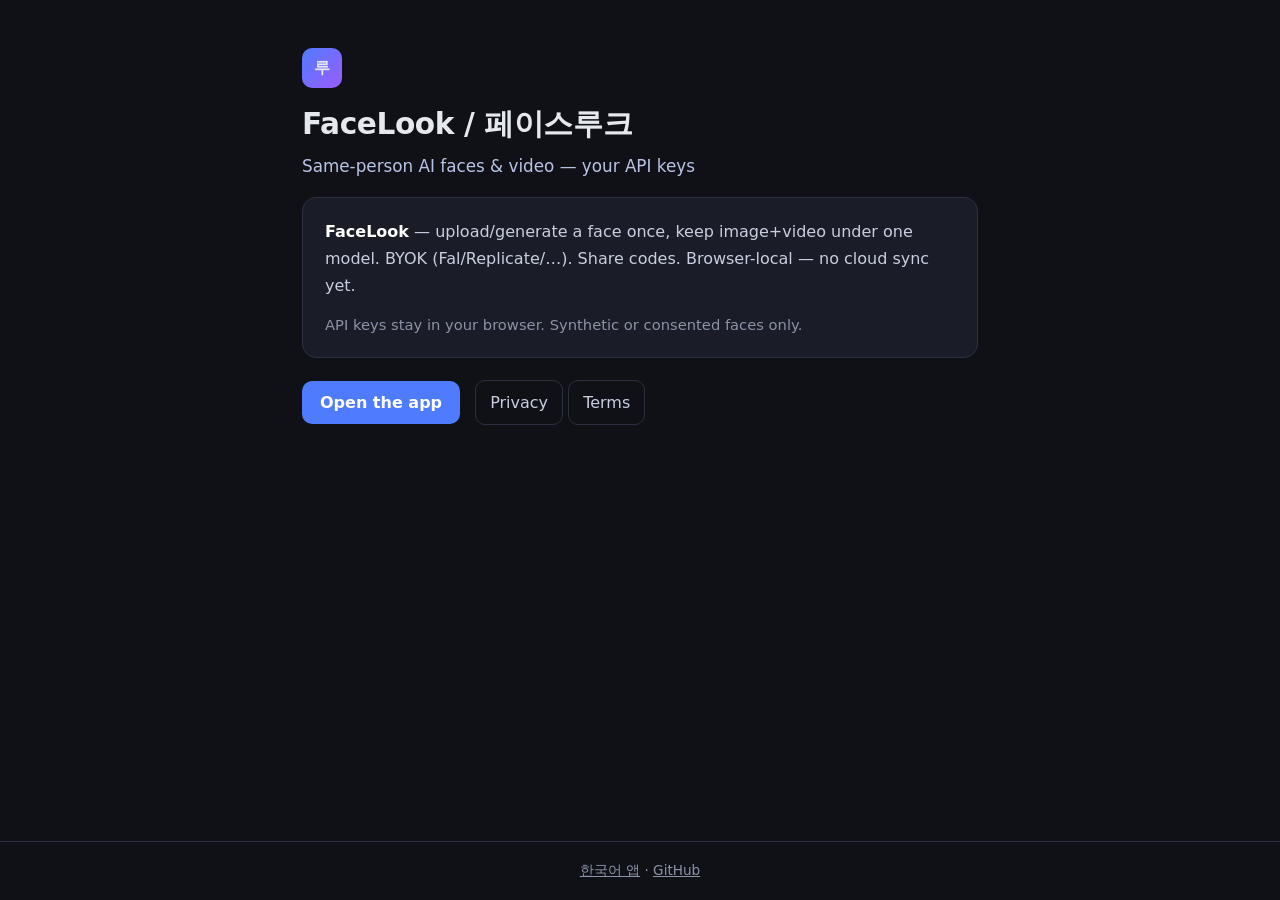
==== en/index.html @ fd078dce "Add SEO pack, EN landing, Privacy/Terms, and marketing assets Ship minimum SEO (meta/OG/Twitter/JSON" ====
<!doctype html>
<html lang="en">
<head>
<meta charset="utf-8">
<meta name="viewport" content="width=device-width, initial-scale=1">
<title>FaceLook — Same-person AI faces &amp; video (BYOK)</title>
<meta name="description" content="FaceLook — upload/generate a face once, keep image+video under one model. BYOK (Fal/Replicate/…). Share codes. Browser-local — no cloud sync yet.">
<link rel="canonical" href="https://lukemodel.com/en/">
<meta property="og:type" content="website">
<meta property="og:url" content="https://lukemodel.com/en/">
<meta property="og:title" content="FaceLook — Same-person AI faces &amp; video">
<meta property="og:description" content="Upload/generate a face once, keep image+video under one model. BYOK. Browser-local.">
<meta property="og:image" content="https://lukemodel.com/og.png">
<meta name="twitter:card" content="summary_large_image">
<meta name="twitter:title" content="FaceLook — Same-person AI faces &amp; video">
<meta name="twitter:description" content="BYOK face+video studio. Browser-local. Share codes.">
<meta name="twitter:image" content="https://lukemodel.com/og.png">
<style>
*{box-sizing:border-box;margin:0;padding:0}
body{font-family:system-ui,sans-serif;background:#0f1117;color:#e6e8ef;min-height:100vh;display:flex;flex-direction:column}
.wrap{max-width:720px;margin:0 auto;padding:48px 22px;flex:1}
.mark{display:inline-flex;width:40px;height:40px;border-radius:10px;background:linear-gradient(135deg,#4f7cff,#9b5cff);align-items:center;justify-content:center;font-weight:800;margin-bottom:18px}
h1{font-size:1.85rem;letter-spacing:-.4px;margin-bottom:10px;line-height:1.25}
.tag{font-size:1.05rem;color:#b9c4e4;margin-bottom:18px;line-height:1.55}
.box{background:#1a1d27;border:1px solid #2b3040;border-radius:14px;padding:20px 22px;line-height:1.7;color:#c9cfe0;margin-bottom:22px}
.box strong{color:#fff}
.cta{display:inline-block;background:#4f7cff;color:#fff;font-weight:700;text-decoration:none;padding:12px 18px;border-radius:10px;margin-right:10px}
.ghost{display:inline-block;color:#c9cfe0;text-decoration:none;padding:12px 14px;border:1px solid #2b3040;border-radius:10px}
.foot{padding:20px;text-align:center;color:#8b93a7;font-size:.85rem;border-top:1px solid #2b3040}
.foot a{color:#8b93a7}
</style>
</head>
<body>
<div class="wrap">
  <div class="mark">루</div>
  <h1>FaceLook / 페이스루크</h1>
  <p class="tag">Same-person AI faces &amp; video — your API keys</p>
  <div class="box">
    <p><strong>FaceLook</strong> — upload/generate a face once, keep image+video under one model. BYOK (Fal/Replicate/…). Share codes. Browser-local — no cloud sync yet.</p>
    <p style="margin-top:12px;font-size:.92rem;color:#8b93a7">API keys stay in your browser. Synthetic or consented faces only.</p>
  </div>
  <p>
    <a class="cta" href="/">Open the app</a>
    <a class="ghost" href="/privacy.html">Privacy</a>
    <a class="ghost" href="/terms.html">Terms</a>
  </p>
</div>
<footer class="foot">
  <a href="/">한국어 앱</a> · <a href="https://github.com/luke7851-soungouk/lukemodel">GitHub</a>
</footer>
</body>
</html>
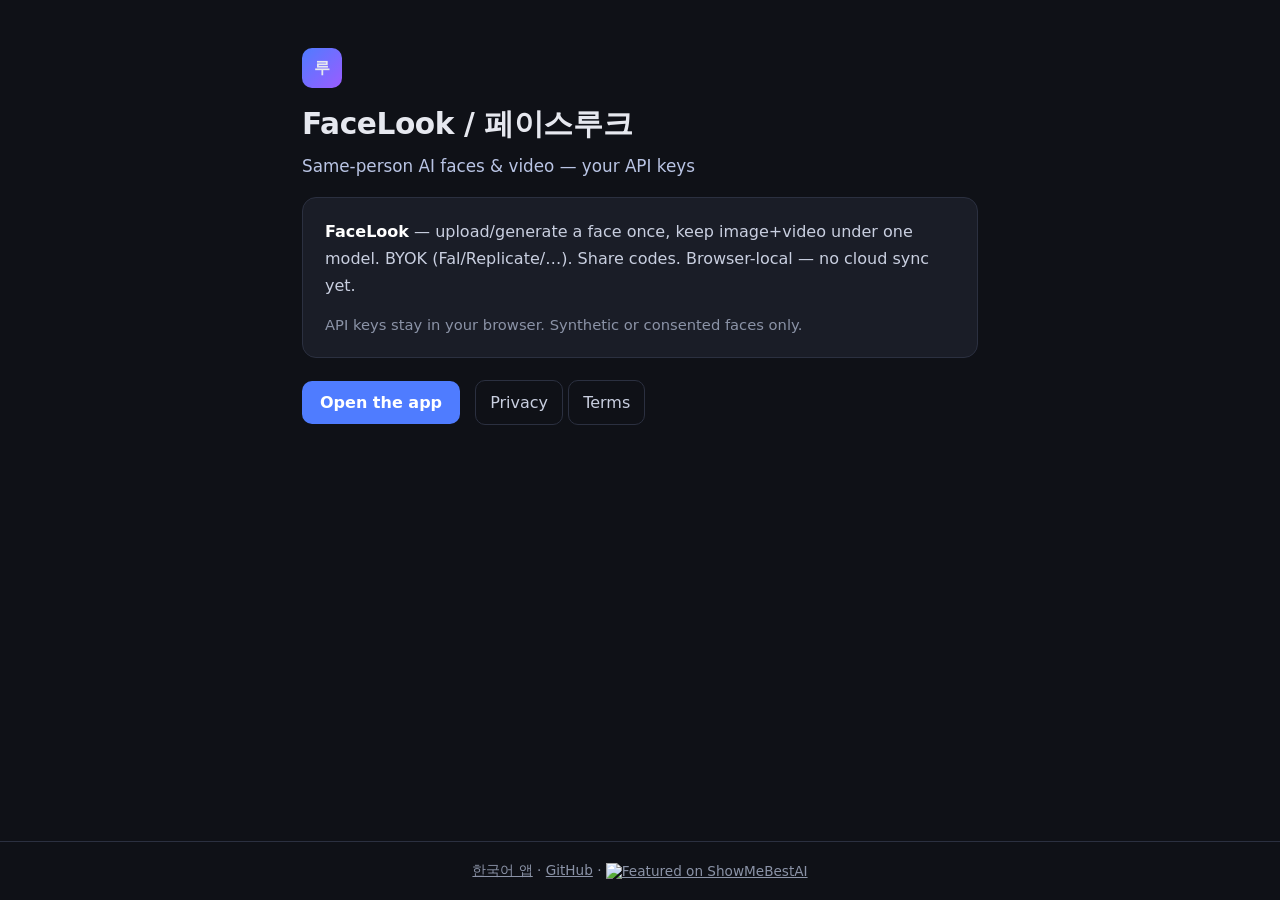
==== commit 424f985e: "Add ShowMeBestAI footer badge" ====
--- a/en/index.html
+++ b/en/index.html
@@ -28,6 +28,7 @@
 .ghost{display:inline-block;color:#c9cfe0;text-decoration:none;padding:12px 14px;border:1px solid #2b3040;border-radius:10px}
 .foot{padding:20px;text-align:center;color:#8b93a7;font-size:.85rem;border-top:1px solid #2b3040}
 .foot a{color:#8b93a7}
+.foot a[href="https://showmebest.ai"] img{width:110px;height:30px;object-fit:contain;vertical-align:middle}
 </style>
 </head>
 <body>
@@ -47,6 +48,9 @@
 </div>
 <footer class="foot">
   <a href="/">한국어 앱</a> · <a href="https://github.com/luke7851-soungouk/lukemodel">GitHub</a>
+ · <a href="https://showmebest.ai" target="_blank"><img src="https://showmebest.ai/badge/feature-badge-white.webp" alt="Featured on ShowMeBestAI" width="220" height="60"></a>
 </footer>
+<script src="/traffic.js"></script>
+<script>try{FaceLookTraffic&&FaceLookTraffic.trackPageview()}catch(e){}</script>
 </body>
 </html>
